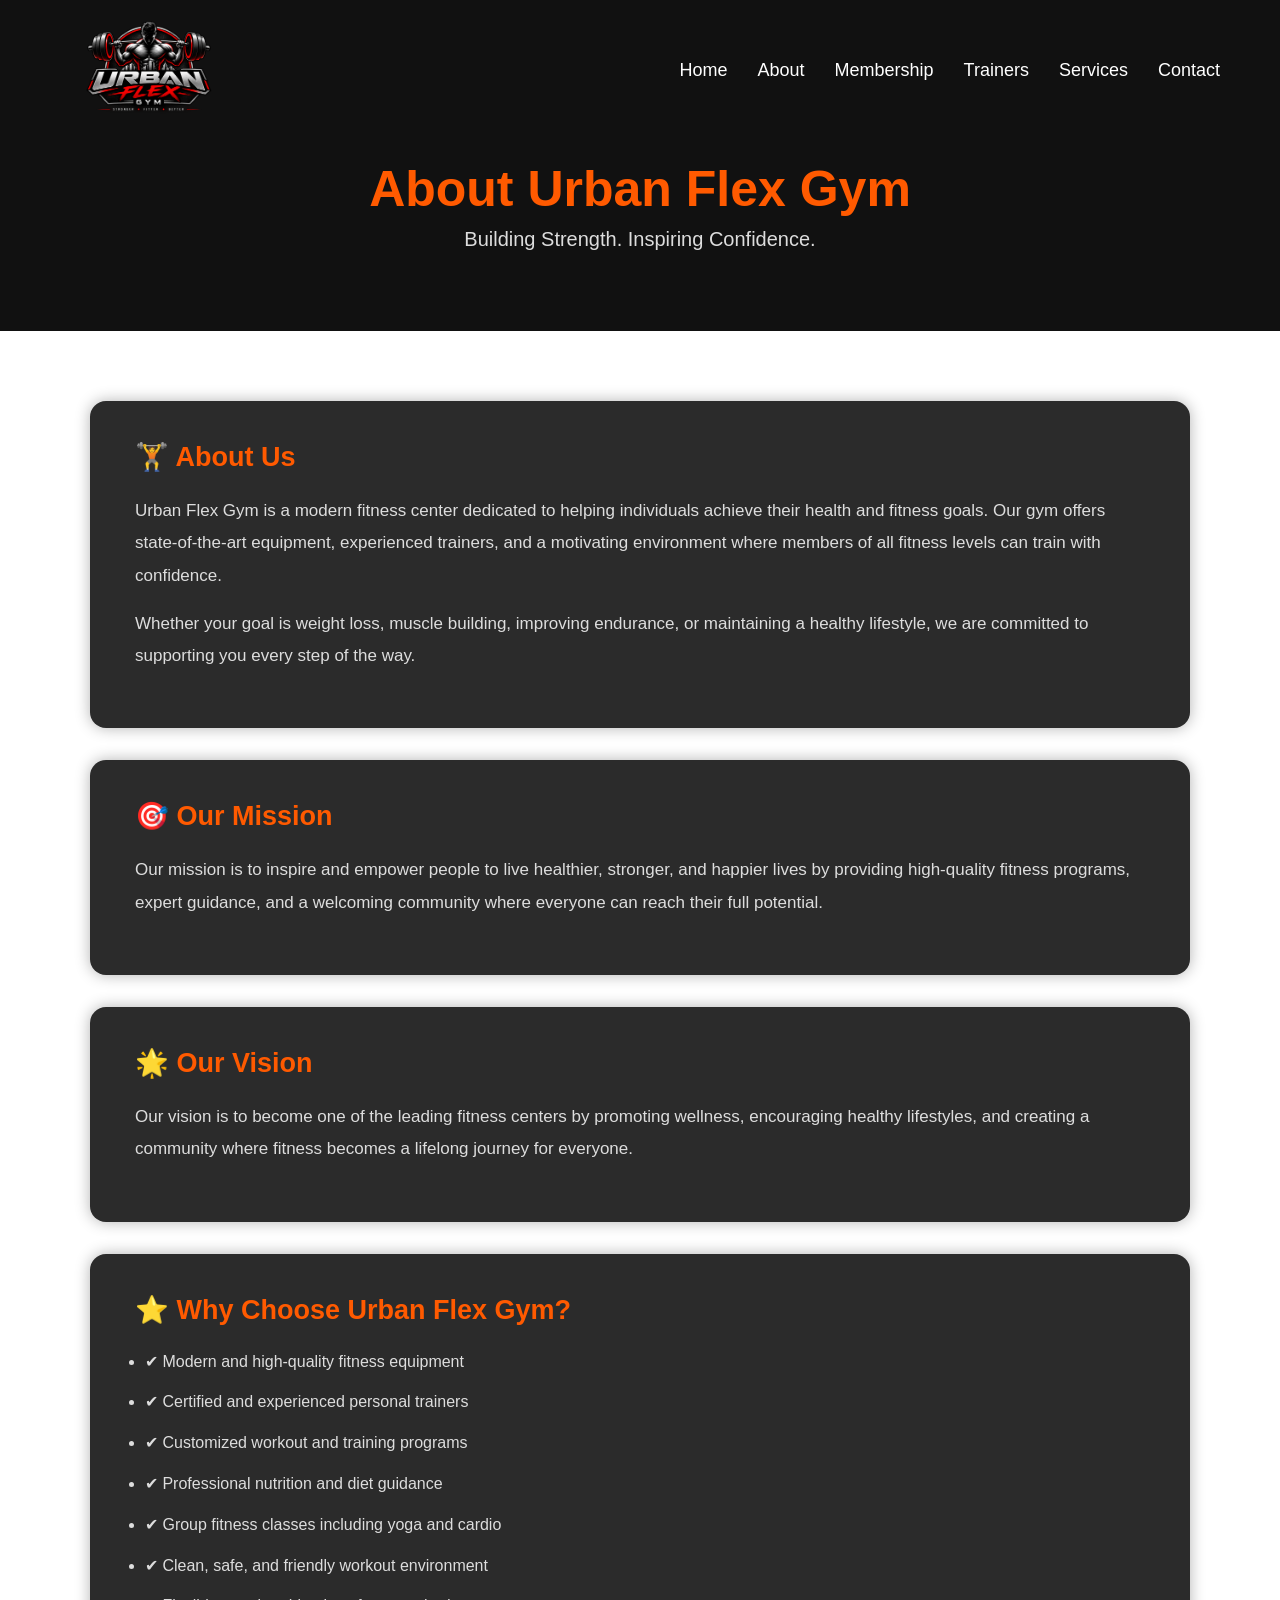
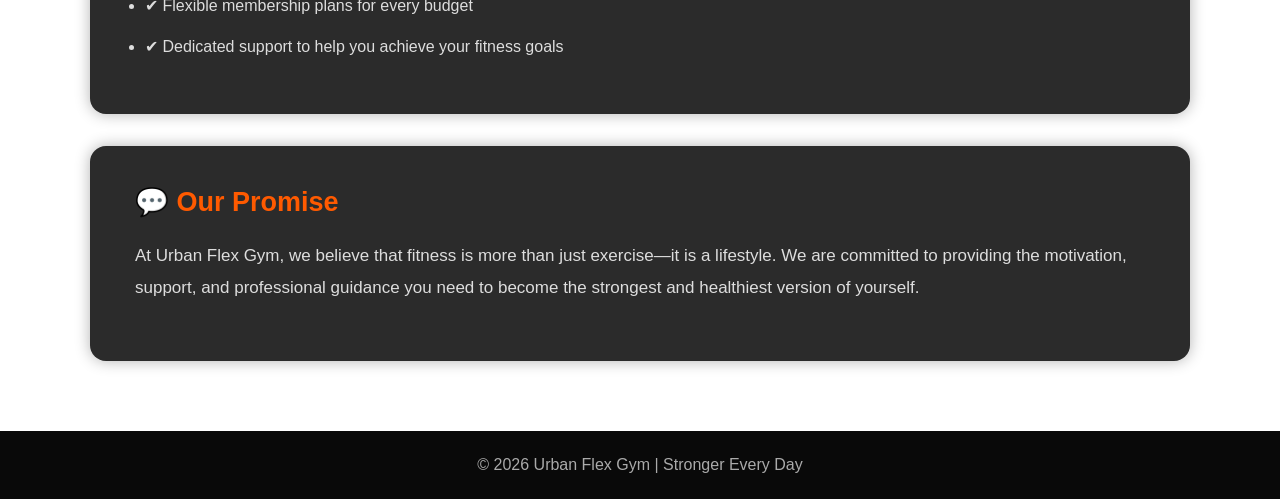
==== about.html @ 47b32286 "Add files via upload" ====
<!DOCTYPE html>
<html>
<head>
    <title>About Us</title>
    <link rel="stylesheet" href="style.css">
</head>
<body>

<header>
    <nav class="navbar">
        <div class="logo">
            <img src="565ece31-063a-4059-86ee-0f051c8fa37d.png" alt="Urban Flex Gym logo" class="logo-img">
           </div>

        <ul class="nav-links">
            <li><a href="index.html">Home</a></li>
            <li><a href="about.html">About</a></li>
            <li><a href="membership packages.html">Membership</a></li>
            <li><a href="trainers.html">Trainers</a></li>
            <li><a href="services.html">Services</a></li>
            <li><a href="contact.html">Contact</a></li>
        </ul>
    </nav>
</header>

<section class="page-banner">
    <h1>About Urban Flex Gym</h1>
    <p>Building Strength. Inspiring Confidence.</p>
</section>

<!-- About Section -->

<section class="about-page">

    <div class="about-card">

        <h2>🏋️ About Us</h2>

        <p>
            Urban Flex Gym is a modern fitness center dedicated to helping
            individuals achieve their health and fitness goals.
            Our gym offers state-of-the-art equipment, experienced trainers,
            and a motivating environment where members of all fitness levels
            can train with confidence.
        </p>

        <p>
            Whether your goal is weight loss, muscle building,
            improving endurance, or maintaining a healthy lifestyle,
            we are committed to supporting you every step of the way.
        </p>

    </div>


    <div class="about-card">

        <h2>🎯 Our Mission</h2>

        <p>
            Our mission is to inspire and empower people to live healthier,
            stronger, and happier lives by providing high-quality fitness
            programs, expert guidance, and a welcoming community where
            everyone can reach their full potential.
        </p>

    </div>


    <div class="about-card">

        <h2>🌟 Our Vision</h2>

        <p>
            Our vision is to become one of the leading fitness centers by
            promoting wellness, encouraging healthy lifestyles, and creating
            a community where fitness becomes a lifelong journey for everyone.
        </p>

    </div>


    <div class="about-card">

        <h2>⭐ Why Choose Urban Flex Gym?</h2>

        <ul>
            <li>✔ Modern and high-quality fitness equipment</li>
            <li>✔ Certified and experienced personal trainers</li>
            <li>✔ Customized workout and training programs</li>
            <li>✔ Professional nutrition and diet guidance</li>
            <li>✔ Group fitness classes including yoga and cardio</li>
            <li>✔ Clean, safe, and friendly workout environment</li>
            <li>✔ Flexible membership plans for every budget</li>
            <li>✔ Dedicated support to help you achieve your fitness goals</li>
        </ul>

    </div>


    <div class="about-card">

        <h2>💬 Our Promise</h2>

        <p>
            At Urban Flex Gym, we believe that fitness is more than just
            exercise—it is a lifestyle. We are committed to providing
            the motivation, support, and professional guidance you need
            to become the strongest and healthiest version of yourself.
        </p>

    </div>

</section>

<!-- Footer -->

<footer>
    <p>© 2026 Urban Flex Gym | Stronger Every Day</p>
</footer>

</body>
</html>
---- style.css ----
html{
    scroll-behavior:smooth;
}
*{
    margin:0;
    padding:0;
    box-sizing:border-box;
}
header{
    position: fixed;
    top: 0;
    width: 100%;
    z-index: 1000;
}
body{
    font-family:Arial, sans-serif;
    padding-top: 80px;
}
nav{
    display:flex;
    justify-content:space-between;
    align-items:center;
    padding:20px 60px;
    background:#111;
    position:fixed;
    top:0;
    left:0;
    width:100%;
    z-index:1000;
}
.logo{
    color:#ff4500;
    font-size:30px;
    font-weight:bold;
}
.logo-img{
    height: 100px;/*adjust size*/
    width:auto;
    display:block;
}
.logo span{
    color:white;
    font-size:22px;
}
nav ul{
    display:flex;
    list-style:none;
    gap:30px;
}

nav a{
    color:white;
    text-decoration:none;
    font-size:18px;
    transition:0.3s;
}

nav a:hover{
    color:#ff4500;
}
.hero{
    height:100vh;
    background:
        linear-gradient(rgba(0,0,0,0.6), rgba(0,0,0,0.6)),
        url("OIP.webp");

    background-size:cover;
    background-position:center;

    display:flex;
    justify-content:center;
    align-items:center;
    text-align:center;
    color:white;
}
.hero button{
    transition:all 0.3s ease;
}

.hero button:hover{
    background: white;
    color: orangered;
    transform: translateY(-3px);
    box-shadow: 0 10px 20px rgba(255,102,0,0.5);
}

.hero h1{
    font-size:60px;
    margin-bottom:20px;
    transition:0.3s;
      text-shadow: 3px 3px 10px rgba(0,0,0,0.6);

}
.hero h1:hover{
    letter-spacing:3px;
    font-size: 70px;

}

.hero p{
    font-size:24px;
    margin-bottom:30px
}
    .btn{
    display:inline-block;
    background:#ff4500;
    color:white;
    padding:15px 40px;
    text-decoration:none;
    border-radius:50px;
    font-weight:bold;
    transition:0.3s;
}
.btn:hover{
    background:#ff6a00;
    transform:translateY(-5px);
}
@media (max-width:768px){

    nav{
        flex-direction:column;
        padding:20px;
    }

    nav ul{
        flex-direction:column;
        margin-top:20px;
        gap:15px;
    }

    .hero h1{
        font-size:40px;
    }

    .hero p{
        font-size:20px;
    }

}
nav ul li a{
    color: white;
    text-decoration: none;
    transition: 0.3s ease;
}

nav ul li a:hover{
    color: orangered;
}
/* Join Now Button */

.join-btn {

    display: inline-block;

    margin-top: 25px;

    padding: 15px 40px;

    background: #ff9800;

    color: black;

    text-decoration: none;

    font-size: 18px;

    font-weight: bold;

    border-radius: 30px;

    transition: 0.3s;

}


.join-btn:hover {

    background: white;

    color: black;

    transform: scale(1.08);

}
/* ==========================
   Why Choose Us Section
========================== */

.why-us {

    padding: 80px 20px;

    text-align: center;

    background: #111;

    color: white;

}


.why-us h2 {

    font-size: 40px;

    margin-bottom: 50px;

    text-transform: uppercase;

    letter-spacing: 2px;

}



.why-container {

    display: flex;

    justify-content: center;

    gap: 30px;

    flex-wrap: wrap;

}



.why-container div {

    width: 280px;

    background: #222;

    padding: 30px;

    border-radius: 15px;

    box-shadow: 0 5px 20px rgba(0,0,0,0.4);

    transition: 0.4s;

}



.why-container div:hover {

    transform: translateY(-10px);

    border: 2px solid #ff9800;

}



.why-container h3 {

    color: #ff9800;

    font-size: 22px;

    margin-bottom: 15px;

}



.why-container p {

    color: #ddd;

    line-height: 1.6;

}






/* ==========================
   Home CTA Section
========================== */


.home-cta {

    padding: 90px 20px;

    text-align: center;

    color: white;


    background:

    linear-gradient(
        rgba(0,0,0,0.75),
        rgba(0,0,0,0.75)
    ),

    url("images/gym-background.jpg");


    background-size: cover;

    background-position: center;

}



.home-cta h2 {

    font-size: 45px;

    margin-bottom: 20px;

}



.home-cta p {

    font-size: 20px;

    margin-bottom: 35px;

}




/* Button */

.home-cta .btn {

    display: inline-block;

    padding: 15px 35px;

    background: #ff9800;

    color: black;

    text-decoration: none;

    border-radius: 30px;

    font-weight: bold;

    transition: 0.3s;

}



.home-cta .btn:hover {

    background: white;

    transform: scale(1.05);

}
.about{
    display: flex;
    justify-content: center;
    align-items: center;
    gap: 60px;
    padding: 80px 10%;
    background: #111;
    color: white;
    flex-wrap: wrap;
}
.about-image img{
    width: 450px;
    border-radius: 15px;
}
.about-text{
    max-width: 500px;
}
.about-text h2{
    font-size: 40px;
    margin-bottom: 20px;
    color: orangered;
}
.about-text p{
    line-height: 1.8;
    margin-bottom: 20px;
}
.about-text ul{
    list-style: none;
    padding: 0;
}
.about-text li{
    margin: 15px 0;
    font-size: 18px;
}
.about-text button{
    margin-top: 25px;
    padding: 15px 35px;
    border: none;
    border-radius: 30px;
    background: orangered;
    color: white;
    font-size: 18px;
    cursor: pointer;
    transition: 0.3s;
}
.about-text button:hover{
    background: white;
    color: orangered;
}
.page-banner{
    background:#111;
    color:white;
    text-align:center;
    padding:80px 20px;
}

.page-banner h1{
    font-size:50px;
    color:#ff5a00;
    margin-bottom:10px;
}

.page-banner p{
    color:#ddd;
    font-size:20px;
}

.about-page{
    width:90%;
    max-width:1200px;
    margin:60px auto;
}

.about-card{
    background:#2b2b2b;
    color:white;
    padding:35px;
    margin-bottom:30px;
    border-radius:15px;
    box-shadow:0 0 15px rgba(0,0,0,.3);
    transition:0.3s;
}

.about-card:hover{
    transform:translateY(-8px);
    box-shadow:0 0 25px rgba(255,90,0,.4);
}

.about-card h2{
    color:#ff5a00;
    margin-bottom:20px;
}

.about-card p{
    line-height:1.8;
    color:#ddd;
}

.about-card ul{
    margin-top:20px;
    padding-left:20px;
}

.about-card ul li{
    margin-bottom:12px;
    color:#ddd;
}

.active{
    color:#ff5a00;
    font-weight:bold;
}
.learn-more {
    display: inline-block;
    background-color: white;
    color: #ff4d00;
    text-decoration: none;
    padding: 16px 35px;
    border-radius: 30px;
    font-size: 20px;
    margin-top: 20px;
    transition: 0.3s;
}

.learn-more:hover {
    background-color: #ff4d00;
    color: white;
    transform: translateY(-3px);
}
/* ================================= */
/* PROFESSIONAL SERVICES PAGE */
/* ================================= */


/* Services Hero */

.services-hero {
    padding: 100px 8%;
    background-color: #111;
    text-align: center;
}

.services-hero h2 {
    color: #ff4d00;
    font-size: 52px;
    margin-bottom: 20px;
}

.services-hero p {
    color: white;
    font-size: 20px;
    line-height: 1.6;
}


/* Services Introduction */

.services-intro {
    padding: 70px 8%;
    background-color: #181818;
    text-align: center;
}

.services-intro h2 {
    color: #ff4d00;
    font-size: 38px;
    margin-bottom: 20px;
}

.services-intro p {
    color: #ddd;
    max-width: 850px;
    margin: auto;
    font-size: 18px;
    line-height: 1.8;
}


/* Services Cards */

.services-page {
    padding: 80px 8%;
    background-color: #111;

    display: grid;
    grid-template-columns: repeat(3, 1fr);
    gap: 30px;
}


/* Individual Service */

.service-box {
    background-color: #1c1c1c;
    padding: 40px 30px;

    border-radius: 15px;

    text-align: center;

    border: 1px solid #292929;

    transition: 0.3s;
}

.service-box:hover {
    transform: translateY(-10px);

    border-color: #ff4d00;

    box-shadow: 0 10px 30px rgba(255, 77, 0, 0.25);
}


/* Service Icon */

.service-icon {
    font-size: 45px;
    margin-bottom: 20px;
}


.service-box h3 {
    color: #ff4d00;
    font-size: 25px;
    margin-bottom: 15px;
}


.service-box p {
    color: #ddd;
    font-size: 16px;
    line-height: 1.7;
}


/* Benefits Section */

.service-benefits {
    padding: 80px 8%;
    background-color: #181818;
    text-align: center;
}


.service-benefits h2 {
    color: #ff4d00;
    font-size: 40px;
    margin-bottom: 50px;
}


.benefits-container {
    display: flex;
    justify-content: center;
    gap: 30px;
    flex-wrap: wrap;
}


.benefit {
    width: 280px;
    padding: 30px;
    background-color: #222;
    border-radius: 15px;
}


.benefit h3 {
    color: white;
    font-size: 20px;
}


.benefit p {
    color: #bbb;
    line-height: 1.6;
}


/* Call To Action */

.services-cta {
    padding: 90px 8%;
    background-color: #ff4d00;
    text-align: center;
}


.services-cta h2 {
    color: white;
    font-size: 42px;
    margin-bottom: 15px;
}


.services-cta p {
    color: white;
    font-size: 19px;
    margin-bottom: 30px;
}


.services-cta .learn-more {
    display: inline-block;

    background-color: white;
    color: #ff4d00;

    text-decoration: none;

    padding: 15px 35px;

    border-radius: 30px;

    font-size: 18px;
    font-weight: bold;

    transition: 0.3s;
}


.services-cta .learn-more:hover {
    background-color: #111;
    color: white;
}
/* Services Section */

.services-section {
    min-height: 600px;
    padding: 80px 8%;
    background-color: #111;
    display: flex;
    align-items: center;
    justify-content: center;
    gap: 60px;
}

.services-image {
    width: 45%;
}

.services-image img {
    width: 100%;
    height: 360px;
    object-fit: cover;
    border-radius: 18px;
}

.services-content {
    width: 45%;
}

.services-content h2 {
    color: #ff4d00;
    font-size: 42px;
    margin-bottom: 25px;
}

.services-content p {
    color: white;
    font-size: 18px;
    line-height: 1.7;
    margin-bottom: 15px;
}

.services-content ul {
    list-style: none;
    padding: 0;
    margin: 25px 0;
}

.services-content li {
    color: white;
    font-size: 18px;
    margin: 15px 0;
}

.services-content .learn-more {
    display: inline-block;
    background-color: white;
    color: #ff4d00;
    text-decoration: none;
    padding: 15px 32px;
    border-radius: 30px;
    font-size: 18px;
    margin-top: 10px;
    transition: 0.3s;
}

.services-content .learn-more:hover {
    background-color: #ff4d00;
    color: white;
    transform: translateY(-3px);
}
/* =========================================================
   MEMBERSHIP PAGE ONLY
   DO NOT AFFECT OTHER PAGES
========================================================= */


/* =========================
   MEMBERSHIP HERO
========================= */

.membership-hero {
    min-height: 380px;
    padding: 90px 20px;

    display: flex;
    flex-direction: column;
    align-items: center;
    justify-content: center;

    text-align: center;

    background:
        linear-gradient(
            rgba(0,0,0,0.72),
            rgba(0,0,0,0.90)
        ),
        url("images/gym-bg.jpg");

    background-size: cover;
    background-position: center;
}

.membership-hero h2 {
    color: #ffffff;
    font-size: clamp(40px, 6vw, 62px);
    text-transform: uppercase;
    margin-bottom: 20px;
}

.membership-hero h2::after {
    content: "";
    display: block;

    width: 65px;
    height: 3px;

    background: #ff4d00;

    margin: 18px auto;
}

.membership-hero p {
    max-width: 700px;

    color: #cccccc;

    font-size: 18px;
}


/* =========================
   MEMBERSHIP INTRO
========================= */

.membership-intro {
    padding: 65px 20px 35px;

    background: #0d0d0d;

    text-align: center;
}

.membership-intro h2 {
    color: #ffffff;

    font-size: 42px;

    text-transform: uppercase;

    margin-bottom: 15px;
}

.membership-intro h2::after {
    content: "";

    display: block;

    width: 55px;
    height: 3px;

    background: #ff4d00;

    margin: 15px auto;
}

.membership-intro p {
    max-width: 800px;

    margin: auto;

    color: #aaaaaa;

    font-size: 16px;
}


/* =========================================================
   MEMBERSHIP CARDS
========================================================= */

.membership-container {

    max-width: 1400px;

    margin: 0 auto;

    padding: 40px 5% 90px;

    background: #0d0d0d;

    display: grid;

    grid-template-columns: repeat(4, 1fr);

    gap: 25px;

    align-items: stretch;
}


/* =========================
   CARD
========================= */

.membership-card {

    position: relative;

    min-height: 530px;

    padding: 32px 26px 28px;

    display: flex;

    flex-direction: column;

    background:
        linear-gradient(
            145deg,
            #191919,
            #0d0d0d
        );

    border: 1px solid #333333;

    border-radius: 16px;

    box-shadow:
        0 15px 35px rgba(0,0,0,0.45);

    transition: 0.4s ease;
}


.membership-card:hover {

    transform: translateY(-10px);

    border-color: #ff4d00;

    box-shadow:
        0 20px 45px rgba(255,77,0,0.20);
}


/* =========================
   CARD TOP
========================= */

.membership-card .card-top {

    text-align: center;
}

.membership-card .card-top h2,
.membership-card .card-top h3 {

    color: #ffffff;

    font-size: 23px;

    text-transform: uppercase;

    margin-bottom: 15px;
}


/* =========================
   PRICE
========================= */

.membership-card .price {

    color: #ff4d00;

    font-size: 38px;

    font-weight: 900;

    margin-bottom: 8px;
}

.membership-card .price small {

    color: #ffffff;

    font-size: 17px;

    font-weight: 700;
}


/* =========================
   DURATION
========================= */

.membership-card .duration {

    display: inline-block;

    padding: 5px 17px;

    margin-bottom: 25px;

    background: #292929;

    color: #dddddd;

    border-radius: 20px;

    font-size: 12px;

    font-weight: bold;

    letter-spacing: 1px;
}


/* =========================
   CARD LINE
========================= */

.membership-card .card-line {

    width: 100%;

    height: 1px;

    background: #303030;

    margin-bottom: 18px;
}


/* =========================
   FEATURES
========================= */

.membership-card ul {

    margin-bottom: 25px;
}

.membership-card ul li {

    padding: 13px 0;

    border-bottom: 1px solid #292929;

    color: #dddddd;

    font-size: 14px;
}


/* =========================
   JOIN BUTTON
========================= */

.membership-card .join-button,
.membership-card > a {

    width: 100%;

    margin-top: auto;

    padding: 14px;

    display: block;

    text-align: center;

    background: transparent;

    border: 1px solid #ff4d00;

    border-radius: 6px;

    color: #ffffff;

    font-size: 13px;

    font-weight: 900;

    text-transform: uppercase;

    letter-spacing: 1px;

    transition: 0.3s ease;
}

.membership-card .join-button:hover,
.membership-card > a:hover {

    background: #ff4d00;

    color: #ffffff;

    transform: translateY(-3px);
}


/* =========================================================
   MOST POPULAR MEMBERSHIP
========================================================= */

.membership-card.popular {

    border: 2px solid #ff4d00;

    box-shadow:
        0 0 30px rgba(255,77,0,0.22);
}

.membership-card.popular:hover {

    transform: translateY(-13px);

    box-shadow:
        0 0 45px rgba(255,77,0,0.30);
}


/* =========================
   POPULAR BADGE
========================= */

.membership-card .popular-badge {

    position: absolute;

    top: -14px;

    left: 50%;

    transform: translateX(-50%);

    background: #ff4d00;

    color: #ffffff;

    padding: 7px 20px;

    border-radius: 20px;

    font-size: 10px;

    font-weight: 900;

    letter-spacing: 1px;

    white-space: nowrap;
}


/* =========================================================
   ELITE PLAN
========================================================= */

.membership-card.elite {

    border: 1px solid #ff4d00;

    background:
        linear-gradient(
            145deg,
            #21140d,
            #0d0d0d
        );

    box-shadow:
        0 0 30px rgba(255,77,0,0.20);
}

.membership-card.elite:hover {

    border-color: #ff6a00;

    box-shadow:
        0 0 50px rgba(255,77,0,0.32);
}


/* Elite Label */

.membership-card .elite-label {

    position: absolute;

    top: -14px;

    left: 50%;

    transform: translateX(-50%);

    background: #ff4d00;

    color: #ffffff;

    padding: 7px 22px;

    border-radius: 20px;

    font-size: 10px;

    font-weight: 900;

    letter-spacing: 1px;

    white-space: nowrap;
}


/* =========================================================
   TRAINING PACKAGES ONLY
========================================================= */

.packages {

    max-width: 1200px;

    margin: 0 auto;

    padding: 80px 5%;

    background: #080808;

    display: grid;

    grid-template-columns: repeat(3, 1fr);

    gap: 28px;
}


/* =========================
   TRAINING CARD
========================= */

.package-card {

    position: relative;

    min-height: 470px;

    padding: 35px 28px;

    display: flex;

    flex-direction: column;

    background:
        linear-gradient(
            145deg,
            #191919,
            #0d0d0d
        );

    border: 1px solid #333333;

    border-radius: 16px;

    box-shadow:
        0 15px 35px rgba(0,0,0,0.45);

    transition: 0.4s ease;
}

.package-card:hover {

    transform: translateY(-10px);

    border-color: #ff4d00;

    box-shadow:
        0 20px 45px rgba(255,77,0,0.20);
}


/* Training Heading */

.package-card h2 {

    color: #ffffff;

    font-size: 22px;

    margin-bottom: 15px;

    text-transform: uppercase;
}


/* Training Price */

.package-card h3 {

    color: #ff4d00;

    font-size: 32px;

    font-weight: 900;

    margin-bottom: 12px;
}


/* Description */

.package-card > p {

    color: #999999;

    font-size: 14px;

    margin-bottom: 18px;
}


/* Features */

.package-card ul {

    margin-bottom: 25px;
}

.package-card li {

    padding: 11px 0;

    border-bottom: 1px solid #292929;

    color: #dddddd;

    font-size: 14px;
}


/* Training Button */

.package-card .btn {

    width: 100%;

    margin-top: auto;

    background: transparent;

    border: 1px solid #ff4d00;

    color: #ffffff;
}

.package-card .btn:hover {

    background: #ff4d00;

    color: #ffffff;
}


/* =========================================================
   TRAINING POPULAR
========================================================= */

.package-card.popular {

    border: 2px solid #ff4d00;

    box-shadow:
        0 0 30px rgba(255,77,0,0.20);
}

.package-card.popular:hover {

    transform: translateY(-13px);
}


/* Training Badge */

.package-card .badge {

    position: absolute;

    top: -14px;

    left: 50%;

    transform: translateX(-50%);

    background: #ff4d00;

    color: #ffffff;

    padding: 7px 20px;

    border-radius: 20px;

    font-size: 10px;

    font-weight: 900;

    letter-spacing: 1px;

    white-space: nowrap;
}


/* =========================================================
   MEMBERSHIP BENEFITS
========================================================= */

.membership-benefits {

    padding: 90px 5%;

    background: #111111;

    text-align: center;
}

.membership-benefits h2 {
    font-size: 42px;
    text-transform: uppercase;
    margin-bottom: 50px;

    color: #ff4d00;
    font-weight: 900;

    text-shadow: 0 0 15px rgba(255, 77, 0, 0.35);
}
.membership-benefit-container {

    max-width: 1200px;

    margin: auto;

    display: grid;

    grid-template-columns: repeat(4, 1fr);

    gap: 22px;
}

.membership-benefit {

    padding: 30px 22px;

    background: #191919;

    border: 1px solid #292929;

    border-radius: 13px;

    transition: 0.3s ease;
}

.membership-benefit:hover {

    transform: translateY(-8px);

    border-color: #ff4d00;

    box-shadow:
        0 12px 30px rgba(255,77,0,0.18);
}

.membership-benefit h3 {

    color: #ff4d00;

    font-size: 19px;

    margin-bottom: 12px;
}

.membership-benefit p {

    color: #aaaaaa;

    font-size: 14px;
}


/* =========================================================
   MEMBERSHIP CTA
========================================================= */

.membership-cta {

    padding: 100px 20px;

    text-align: center;

    background:
        linear-gradient(
            rgba(0,0,0,0.78),
            rgba(0,0,0,0.90)
        ),
        url("images/gym-bg.jpg");

    background-size: cover;

    background-position: center;
}

.membership-cta p {

    color: #ff4d00;

    font-size: 12px;

    font-weight: 900;

    letter-spacing: 3px;

    margin-bottom: 12px;
}

.membership-cta h2 {

    font-size: clamp(32px, 5vw, 55px);

    text-transform: uppercase;

    margin-bottom: 30px;
}

.membership-cta a {

    display: inline-block;

    padding: 14px 32px;

    background: #ff4d00;

    color: #ffffff;

    border-radius: 6px;

    font-size: 13px;

    font-weight: 900;

    text-transform: uppercase;

    transition: 0.3s ease;
}

.membership-cta a:hover {

    background: #ffffff;

    color: #ff4d00;

    transform: translateY(-3px);
}


/* =========================================================
   MEMBERSHIP PAGE RESPONSIVE
========================================================= */

@media (max-width: 1100px) {

    .membership-container {

        grid-template-columns: repeat(2, 1fr);
    }

    .membership-benefit-container {

        grid-template-columns: repeat(2, 1fr);
    }

    .packages {

        grid-template-columns: repeat(2, 1fr);
    }
}


@media (max-width: 700px) {

    .membership-hero {

        min-height: 420px;
    }

    .membership-container {

        grid-template-columns: 1fr;

        padding-left: 6%;
        padding-right: 6%;
    }

    .membership-card {

        min-height: 520px;
    }

    .packages {

        grid-template-columns: 1fr;

        padding-left: 6%;
        padding-right: 6%;
    }

    .package-card {

        min-height: 470px;
    }

    .membership-benefit-container {

        grid-template-columns: 1fr;
    }

}
/* Trainers Section */

.trainers-section {
    min-height: 600px;
    padding: 80px 8%;
    background-color: #111;
    display: flex;
    align-items: center;
    gap: 60px;
}


.trainers-content {
    width: 45%;
}

.trainers-content h2 {
    color: #ff4d00;
    font-size: 42px;
    margin-bottom: 25px;
}

.trainers-content p {
    color: white;
    font-size: 18px;
    line-height: 1.7;
    margin-bottom: 15px;
}

.trainers-content ul {
    list-style: none;
    padding: 0;
    margin: 25px 0;
}

.trainers-content li {
    color: white;
    font-size: 18px;
    margin: 15px 0;
}

.trainers-content .learn-more {
    display: inline-block;
    background-color: white;
    color: #ff4d00;
    text-decoration: none;
    padding: 15px 32px;
    border-radius: 30px;
    font-size: 18px;
    margin-top: 10px;
    transition: 0.3s;
}

.trainers-content .learn-more:hover {
    background-color: #ff4d00;
    color: white;
    transform: translateY(-3px);
}
.trainers{
    background:#111;
    color:white;
    text-align:center;
    padding:80px 10%;
}
.trainers h2{
    font-size:42px;
    color:orangered;
    margin-bottom:50px;
}
.trainer-container{
    display:flex;
    justify-content:center;
    gap:30px;
    flex-wrap:wrap;
}
.trainer-card{
    width:300px;
    background:#222;
    border-radius:15px;
    overflow:hidden;
    transition:0.3s;
}
.trainer-card:hover{
    transform:translateY(-10px);
    box-shadow:0 15px 30px rgba(255,69,0,0.4);
}
.trainer-card img{
    width:100%;
    height:320px;
    object-fit:cover;
}
.trainer-card h3{
    margin-top:16px;
    font-size:26px;
}

.trainer-card p{
    color:#ccc;
    margin:15px 0 20px;
}
.socials{
    margin-bottom:25px;
}
.socials a{
    display:inline-block;
    margin:5px;
    padding:10px 18px;
    background:orangered;
    color:white;
    text-decoration:none;
    border-radius:25px;
    transition:0.3s;
}
.socials a:hover{
    background:white;
    color:orangered;
}
.pricing{
    background:#1b1b1b;
    color:white;
    text-align:center;
    padding:80px 10%;
}
.pricing h2{
    font-size:42px;
    color:orangered;
    margin-bottom:50px;
}
.pricing-container{
    display:flex;
    justify-content:center;
    gap:30px;
    flex-wrap:wrap;
}
.price-card{
    width:300px;
    background:#2b2b2b;
    border-radius:15px;
    padding:35px;
    transition:0.3s;
}
.popular{
    border:3px solid orangered;
    transform:scale(1.05);
}
.price-card:hover{
    transform:translateY(-10px);
    box-shadow:0 15px 30px rgba(255,69,0,0.4);
}
.price-card h1{
    font-size:20px;
    margin:20px 0;
    color:orangered;
}

.price-card span{
    font-size:18px;
    color:white;
}
.price-card ul{
    list-style:none;
    padding:0;
    margin:30px 0;
}

.price-card li{
    margin:30px 0;
}
.price-card button{
    background:orangered;
    color:white;
    border:none;
    padding:12px 30px;
    border-radius:25px;
    cursor:pointer;
    transition:0.3s;
}

.price-card button:hover{
    background:white;
    color:orangered;
}
/* Contact Us Section */

.contact-section {
    padding: 90px 8%;
    background-color: #111;
    text-align: center;
}

.contact-content {
    max-width: 1000px;
    margin: auto;
}

.contact-content h2 {
    color: #ff4d00;
    font-size: 42px;
    margin-bottom: 20px;
}

.contact-content > p {
    color: white;
    font-size: 18px;
    line-height: 1.7;
    margin-bottom: 50px;
}

.contact-info {
    display: flex;
    justify-content: center;
    gap: 30px;
    flex-wrap: wrap;
    margin-bottom: 40px;
}

.contact-item {
    width: 250px;
    padding: 25px;
    background-color: #1c1c1c;
    border-radius: 15px;
    transition: 0.3s;
}

.contact-item:hover {
    transform: translateY(-5px);
    box-shadow: 0 10px 25px rgba(255, 77, 0, 0.3);
}

.contact-item h3 {
    color: #ff4d00;
    font-size: 21px;
    margin-bottom: 15px;
}

.contact-item p {
    color: #ddd;
    font-size: 16px;
    margin: 6px 0;
}

.contact-section .learn-more {
    display: inline-block;
    background-color: white;
    color: #ff4d00;
    text-decoration: none;
    padding: 15px 32px;
    border-radius: 30px;
    font-size: 18px;
    transition: 0.3s;
}

.contact-section .learn-more:hover {
    background-color: #ff4d00;
    color: white;
    transform: translateY(-3px);
}
/* ================================
   PROFESSIONAL TRAINERS SECTION
   ================================ */

.trainers {
    padding: 80px 6%;
    background: #0d0d0d;
    min-height: 100vh;
}

.trainers-heading {
    text-align: center;
    max-width: 750px;
    margin: 0 auto 55px;
}

.trainers-heading p {
    color: #ff4d00;
    font-size: 18px;
    font-weight: bold;
    letter-spacing: 4px;
    margin-bottom: 12px;
}

.trainers-heading h1 {
    color: white;
    font-size: 42px;
    margin: 0 0 18px;
    font-weight: 800;
}

.trainers-heading span {
    color: #bdbdbd;
    font-size: 16px;
    line-height: 1.7;
}


/* Trainer Cards Container */

.trainer-container {
    display: grid;
    grid-template-columns: repeat(4, 1fr);
    gap: 25px;
    max-width: 1200px;
    margin: 40px auto;
    padding: 0 20px;
}



/* Individual Trainer Card */

.trainers .trainer-card {
    background: #151515;
    border: 1px solid #2d2d2d;
    border-radius: 18px;
    overflow: hidden;
    transition: 0.3s ease;
    box-shadow: 0 10px 30px rgba(0, 0, 0, 0.35);
}

.trainers .trainer-card:hover {
    transform: translateY(-10px);
    border-color: #ff4d00;
    box-shadow: 0 15px 35px rgba(255, 77, 0, 0.18);
}


/* Trainer Image */

.trainer-image {
    width: 100%;
    height: 350px;
    overflow: hidden;
    background: #111;
}

.trainer-image img {
    width: 100%;
    height: 100%;
    object-fit: cover;
    display: block;
    transition: 0.4s ease;
}

.trainers .trainer-card:hover .trainer-image img {
    transform: scale(1.05);
}


/* Trainer Information */

.trainer-info {
    padding: 28px 25px 30px;
    text-align: center;
}

.trainer-info h2 {
    color: white;
    font-size: 25px;
    margin: 0 0 8px;
}

.trainer-info h3 {
    color: #ff4d00;
    font-size: 15px;
    margin: 0 0 18px;
    font-weight: 600;
}

.trainer-info p {
    color: #bdbdbd;
    font-size: 14px;
    line-height: 1.7;
    margin-bottom: 22px;
}


/* Trainer Specialties */

.trainer-specialties {
    display: flex;
    justify-content: center;
    flex-wrap: wrap;
    gap: 8px;
}

.trainer-specialties span {
    color: #eeeeee;
    background: #222222;
    border: 1px solid #333333;
    padding: 7px 12px;
    border-radius: 20px;
    font-size: 12px;
}


/* Responsive Design */

@media (max-width: 900px) {

    .trainer-container {
        grid-template-columns: 1fr 1fr;
    }

}

@media (max-width: 600px) {

    .trainers {
        padding: 60px 5%;
    }

    .trainers-heading h1 {
        font-size: 32px;
    }

    .trainer-container {
        grid-template-columns: 1fr;
    }

    .trainer-image {
        height: 330px;
    }

}
/* ============================= */
/* CONTACT PAGE */
/* ============================= */

.contact-hero {
    padding: 100px 8%;
    background-color: #111;
    text-align: center;
}

.contact-hero h2 {
    color: #ff4d00;
    font-size: 50px;
    margin-bottom: 20px;
}

.contact-hero p {
    color: white;
    font-size: 19px;
    max-width: 700px;
    margin: auto;
    line-height: 1.7;
}


/* Contact Main */

.contact-page {
    padding: 80px 8%;
    background-color: #181818;

    display: flex;
    justify-content: center;
    gap: 70px;
}


/* Contact Details */

.contact-details {
    width: 45%;
}

.contact-details h2 {
    color: #ff4d00;
    font-size: 38px;
    margin-bottom: 20px;
}

.contact-details > p {
    color: #ddd;
    font-size: 17px;
    line-height: 1.7;
    margin-bottom: 35px;
}


/* Contact Boxes */

.contact-box {
    background-color: #222;
    padding: 25px;
    margin-bottom: 20px;
    border-radius: 12px;
    border-left: 4px solid #ff4d00;
}

.contact-box h3 {
    color: #ff4d00;
    margin-bottom: 10px;
    font-size: 21px;
}

.contact-box p {
    color: #ddd;
    margin: 7px 0;
    font-size: 16px;
}


/* Contact Form */

.contact-form {
    width: 45%;
    background-color: #222;
    padding: 40px;
    border-radius: 15px;
}

.contact-form h2 {
    color: #ff4d00;
    font-size: 32px;
    margin-bottom: 30px;
}


.contact-form label {
    display: block;
    color: white;
    font-size: 16px;
    margin-bottom: 8px;
}


.contact-form input,
.contact-form textarea {
    width: 100%;
    box-sizing: border-box;

    padding: 14px;
    margin-bottom: 20px;

    background-color: #111;
    color: white;

    border: 1px solid #444;
    border-radius: 8px;

    font-size: 16px;
}


.contact-form input:focus,
.contact-form textarea:focus {
    outline: none;
    border-color: #ff4d00;
}


.contact-form button {
    width: 100%;

    padding: 15px;

    background-color: #ff4d00;
    color: white;

    border: none;
    border-radius: 8px;

    font-size: 18px;
    font-weight: bold;

    cursor: pointer;

    transition: 0.3s;
}


.contact-form button:hover {
    background-color: white;
    color: #ff4d00;
}
  

/* =========================================
   CONTACT FOOTER
========================================= */

footer {

    background: #090909;

    color: #aaa;

    text-align: center;

    padding: 25px 20px;

    font-size: 16px;
}


footer p {

    margin: 0;
}
/* =================================
   HOME PAGE - MEMBERSHIP SECTION
   ================================= */

.membership-section {
    min-height: 600px;
    padding: 90px 8%;
    background: #0d0d0d;
    color: white;
    display: flex;
    align-items: center;
    justify-content: center;
    text-align: center;
}

.membership-content {
    max-width: 900px;
    margin: auto;
}

.membership-content h2 {
    color: #ff4d00;
    font-size: 45px;
    margin-bottom: 25px;
    text-transform: uppercase;
}

.membership-content p {
    color: #ddd;
    font-size: 18px;
    line-height: 1.8;
    margin-bottom: 15px;
}

.membership-content ul {
    list-style: none;
    padding: 0;
    margin: 30px 0;
}

.membership-content li {
    color: #fff;
    font-size: 17px;
    margin: 14px 0;
}

.membership-content .learn-more {
    margin-top: 20px;
}


/* =================================
   HOME PAGE - TRAINING PACKAGES
   ================================= */

.training-section {
    min-height: 600px;
    padding: 90px 8%;
    background: #151515;
    color: white;
    display: flex;
    align-items: center;
    justify-content: center;
    text-align: center;
}

.training-content {
    max-width: 900px;
    margin: auto;
}

.training-content h2 {
    color: #ff4d00;
    font-size: 45px;
    margin-bottom: 25px;
    text-transform: uppercase;
}

.training-content p {
    color: #ddd;
    font-size: 18px;
    line-height: 1.8;
    margin-bottom: 15px;
}

.training-content ul {
    list-style: none;
    padding: 0;
    margin: 30px 0;
}

.training-content li {
    color: #fff;
    font-size: 17px;
    margin: 14px 0;
}

.training-content .learn-more {
    margin-top: 20px;
}


/* =================================
   HOME PAGE RESPONSIVE
   ================================= */

@media (max-width: 700px) {

    .membership-section,
    .training-section {
        padding: 70px 6%;
    }

    .membership-content h2,
    .training-content h2 {
        font-size: 34px;
    }

    .membership-content p,
    .training-content p {
        font-size: 16px;
    }

    .membership-content li,
    .training-content li {
        font-size: 15px;
    }

}
.map-container {
    width: 100%;
    max-width: 1100px;
    margin: 40px auto;
    border-radius: 15px;
    overflow: hidden;
    box-shadow: 0 10px 30px rgba(0,0,0,0.4);
}

.map-container iframe {
    display: block;
    width: 100%;
    height: 400px;
    border: 0;
}
/* =========================================
   CARDIO PACKAGE - FINAL FIX
========================================= */

body .cardio-section {
    width: 100%;
    max-width: 1250px;
    margin: 0 auto;
    padding: 60px 35px;

    background: #080808;

    display: grid !important;
    grid-template-columns: 310px 1fr !important;
    gap: 30px;

    box-sizing: border-box;

    align-items: stretch;
}


/* =========================================
   BASIC CARD
========================================= */

body .cardio-package-card {
    width: 310px !important;
    min-height: 500px;

    padding: 40px 30px;

    background: linear-gradient(
        145deg,
        #1b1b1b,
        #0d0d0d
    );

    border: 1px solid #333;
    border-radius: 20px;

    box-sizing: border-box;

    display: flex;
    flex-direction: column;
}


body .cardio-package-card h2 {
    color: white;
    font-size: 26px;
    line-height: 1.1;
    margin: 0 0 25px;
}


body .cardio-package-card h3 {
    color: #ff5500;
    font-size: 34px;
    margin: 0 0 15px;
}


body .package-subtitle {
    color: #aaa;
    font-size: 15px;
    margin-bottom: 25px;
}


body .cardio-package-card ul {
    padding: 0;
    margin: 0;
    list-style: none;
}


body .cardio-package-card li {
    color: white;
    font-size: 15px;
    padding: 15px 0;

    border-bottom: 1px solid #292929;
}


/* =========================================
   ENROLL BUTTON
========================================= */

body .enroll-btn {
    margin-top: auto;

    height: 55px;

    display: flex;
    justify-content: center;
    align-items: center;

    border: 2px solid #ff5500;
    border-radius: 30px;

    color: white;
    text-decoration: none;

    font-size: 16px;
    font-weight: bold;

    box-sizing: border-box;

    transition: 0.3s;
}


body .enroll-btn:hover {
    background: #ff5500;
    transform: translateY(-3px);
}


/* =========================================
   EQUIPMENT CONTAINER
========================================= */

body .cardio-equipment {
    width: 100%;

    display: grid !important;
    grid-template-columns: repeat(3, minmax(0, 1fr)) !important;

    gap: 20px;

    align-items: stretch;

    box-sizing: border-box;
}


/* =========================================
   EQUIPMENT CARDS
========================================= */

body .equipment-item {
    min-width: 0;

    text-align: center;

    background: linear-gradient(
        180deg,
        #151515,
        #080808
    );

    border: 1px solid #222;
    border-radius: 15px;

    overflow: hidden;

    transition: 0.3s;
}


body .equipment-item:hover {
    transform: translateY(-8px);

    border-color: #ff5500;

    box-shadow: 0 10px 30px rgba(255, 85, 0, 0.15);
}


/* =========================================
   IMAGES
========================================= */

body .equipment-item img {
    width: 100% !important;
    height: 300px !important;

    object-fit: cover;

    display: block;
}


/* =========================================
   EQUIPMENT TEXT
========================================= */

body .equipment-item h2 {
    color: white;

    font-size: 21px;

    margin: 20px 10px 10px;
}


body .equipment-item p {
    color: #aaa;

    font-size: 14px;

    line-height: 1.5;

    margin: 0 10px 25px;
}


/* =========================================
   TABLET
========================================= */

@media (max-width: 1000px) {

    body .cardio-section {
        grid-template-columns: 1fr !important;
    }

    body .cardio-package-card {
        width: 100% !important;
    }

}


/* =========================================
   MOBILE
========================================= */

@media (max-width: 700px) {

    body .cardio-equipment {
        grid-template-columns: 1fr !important;
    }

    body .equipment-item img {
        height: 280px !important;
    }

}
 /* =========================================
   FINAL MOBILE RESPONSIVE DESIGN
   ========================================= */

@media (max-width: 700px) {

    /* NAVBAR */
    nav {
        padding: 12px 15px;
        flex-direction: column;
        gap: 10px;
    }

    .logo-img {
        height: 60px;
    }

    nav ul {
        width: 100%;
        display: flex;
        flex-direction: row;
        justify-content: center;
        flex-wrap: wrap;
        gap: 10px;
        margin-top: 5px;
    }

    nav ul li a {
        font-size: 13px;
    }

    body {
        padding-top: 120px;
    }


    /* HERO */
    .hero {
        min-height: 75vh;
        height: auto;
        padding: 80px 20px;
    }

    .hero h1 {
        font-size: 36px;
        line-height: 1.2;
    }

    .hero h1:hover {
        font-size: 36px;
        letter-spacing: 0;
    }

    .hero p {
        font-size: 17px;
        line-height: 1.6;
    }

    .btn,
    .join-btn {
        padding: 13px 28px;
        font-size: 16px;
    }


    /* ABOUT */
    .about {
        padding: 60px 20px;
        gap: 30px;
    }

    .about-image img {
        width: 100%;
        max-width: 450px;
    }

    .about-text {
        width: 100%;
        text-align: center;
    }

    .about-text h2 {
        font-size: 32px;
    }

    .about-text p {
        font-size: 16px;
    }


    /* PAGE BANNER */
    .page-banner {
        padding: 60px 20px;
    }

    .page-banner h1 {
        font-size: 36px;
    }

    .page-banner p {
        font-size: 16px;
    }


    /* SERVICES */
    .services-hero {
        padding: 70px 20px;
    }

    .services-hero h2 {
        font-size: 36px;
    }

    .services-hero p {
        font-size: 16px;
    }

    .services-intro {
        padding: 55px 20px;
    }

    .services-intro h2 {
        font-size: 30px;
    }

    .services-intro p {
        font-size: 16px;
    }

    .services-page {
        padding: 60px 20px;
        grid-template-columns: 1fr;
        gap: 20px;
    }

    .service-box {
        padding: 30px 20px;
    }


    /* SERVICES IMAGE SECTION */
    .services-section {
        padding: 60px 20px;
        flex-direction: column;
        gap: 35px;
    }

    .services-image,
    .services-content {
        width: 100%;
    }

    .services-image img {
        height: 280px;
    }

    .services-content h2 {
        font-size: 32px;
    }

    .services-content p,
    .services-content li {
        font-size: 16px;
    }


    /* WHY US */
    .why-us {
        padding: 60px 20px;
    }

    .why-us h2 {
        font-size: 32px;
    }

    .why-container {
        flex-direction: column;
        align-items: center;
    }

    .why-container div {
        width: 100%;
        max-width: 350px;
    }


    /* HOME CTA */
    .home-cta {
        padding: 70px 20px;
    }

    .home-cta h2 {
        font-size: 32px;
    }

    .home-cta p {
        font-size: 17px;
    }


    /* MEMBERSHIP */
    .membership-hero {
        padding: 70px 20px;
        min-height: 350px;
    }

    .membership-hero h2 {
        font-size: 36px;
    }

    .membership-hero p {
        font-size: 16px;
    }

    .membership-intro {
        padding: 55px 20px 30px;
    }

    .membership-intro h2 {
        font-size: 30px;
    }

    .membership-container {
        grid-template-columns: 1fr;
        padding: 40px 20px 70px;
    }

    .membership-card {
        min-height: auto;
    }


    /* TRAINING PACKAGES */
    .packages {
        grid-template-columns: 1fr;
        padding: 60px 20px;
    }

    .package-card {
        min-height: auto;
    }


    /* TRAINERS */
    .trainers {
        padding: 60px 20px;
    }

    .trainers-heading h1 {
        font-size: 32px;
    }

    .trainer-container {
        grid-template-columns: 1fr;
    }

    .trainers .trainer-card {
        width: 100%;
    }

    .trainer-image {
        height: 300px;
    }


    /* CONTACT */
    .contact-hero {
        padding: 70px 20px;
    }

    .contact-hero h2 {
        font-size: 36px;
    }

    .contact-hero p {
        font-size: 16px;
    }

    .contact-page {
        padding: 60px 20px;
        flex-direction: column;
        gap: 35px;
    }

    .contact-details,
    .contact-form {
        width: 100%;
    }

    .contact-form {
        padding: 25px 20px;
    }

    .contact-details h2 {
        font-size: 32px;
    }


    /* MAP */
    .map-container {
        width: 100%;
        margin: 30px auto;
    }

    .map-container iframe {
        height: 300px;
    }


    /* FOOTER */
    footer {
        padding: 20px 15px;
        font-size: 14px;
    }
}
/* ===== TRAINERS MOBILE FIX ===== */

@media (max-width: 700px) {

    .trainers-section {
        display: block;
        padding: 60px 20px;
    }

    .trainers-section > * {
        width: 100%;
        max-width: 100%;
    }

    .trainers-heading {
        width: 100%;
        text-align: center;
        margin-bottom: 30px;
    }

    .trainers-heading h1,
    .trainers-heading h2 {
        font-size: 34px;
        line-height: 1.2;
        text-align: center;
    }

    .trainers-heading p {
        width: 100%;
        max-width: 100%;
        font-size: 16px;
        line-height: 1.7;
        text-align: center;
    }

    .trainer-container {
        display: grid;
        grid-template-columns: 1fr;
        width: 100%;
        gap: 25px;
    }

    .trainer-card {
        width: 100%;
        max-width: 100%;
    }

    .trainer-card img {
        width: 100%;
        height: auto;
        object-fit: cover;
    }
}
/* ===== ABOUT PAGE MOBILE FIX ===== */

@media (max-width: 700px) {

    .about-page {
        padding: 50px 18px;
    }

    .about-page .about-card {
        padding: 28px 22px;
        margin-bottom: 22px;
        border-radius: 12px;
    }

    .about-page h2 {
        font-size: 24px;
        line-height: 1.3;
        margin-bottom: 15px;
    }

    .about-page p {
        font-size: 16px;
        line-height: 1.8;
        margin-bottom: 12px;
    }

    .about-page li {
        font-size: 15px;
        line-height: 1.8;
        margin-bottom: 8px;
    }

    .page-banner {
        padding: 45px 18px;
    }

    .page-banner h1 {
        font-size: 32px;
        line-height: 1.2;
    }

    .page-banner p {
        font-size: 15px;
        margin-top: 10px;
    }
}
/* =================================
   ABOUT PAGE - PROFESSIONAL SPACING
================================= */

.about-page {
    width: 92%;
    max-width: 1100px;
    margin: 70px auto;
}

.about-page .about-card {
    padding: 40px 45px;
    margin-bottom: 32px;
    border-radius: 16px;
}

.about-page .about-card h2 {
    font-size: 27px;
    margin-bottom: 22px;
}

.about-page .about-card p {
    font-size: 17px;
    line-height: 1.9;
    margin-bottom: 16px;
}

.about-page .about-card ul {
    margin-top: 20px;
    padding-left: 10px;
}

.about-page .about-card ul li {
    font-size: 16px;
    line-height: 1.8;
    margin-bottom: 12px;
}


/* ==============================
   ABOUT PAGE MOBILE
============================== */

@media (max-width: 700px) {

    .about-page {
        width: 94%;
        margin: 45px auto;
        padding: 0;
    }

    .about-page .about-card {
        padding: 30px 25px;
        margin-bottom: 25px;
    }

    .about-page .about-card h2 {
        font-size: 25px;
        line-height: 1.35;
        margin-bottom: 18px;
    }

    .about-page .about-card p {
        font-size: 16px;
        line-height: 1.85;
        margin-bottom: 15px;
    }

    .about-page .about-card ul {
        padding-left: 0;
    }

    .about-page .about-card ul li {
        font-size: 15px;
        line-height: 1.8;
        margin-bottom: 10px;
    }
}
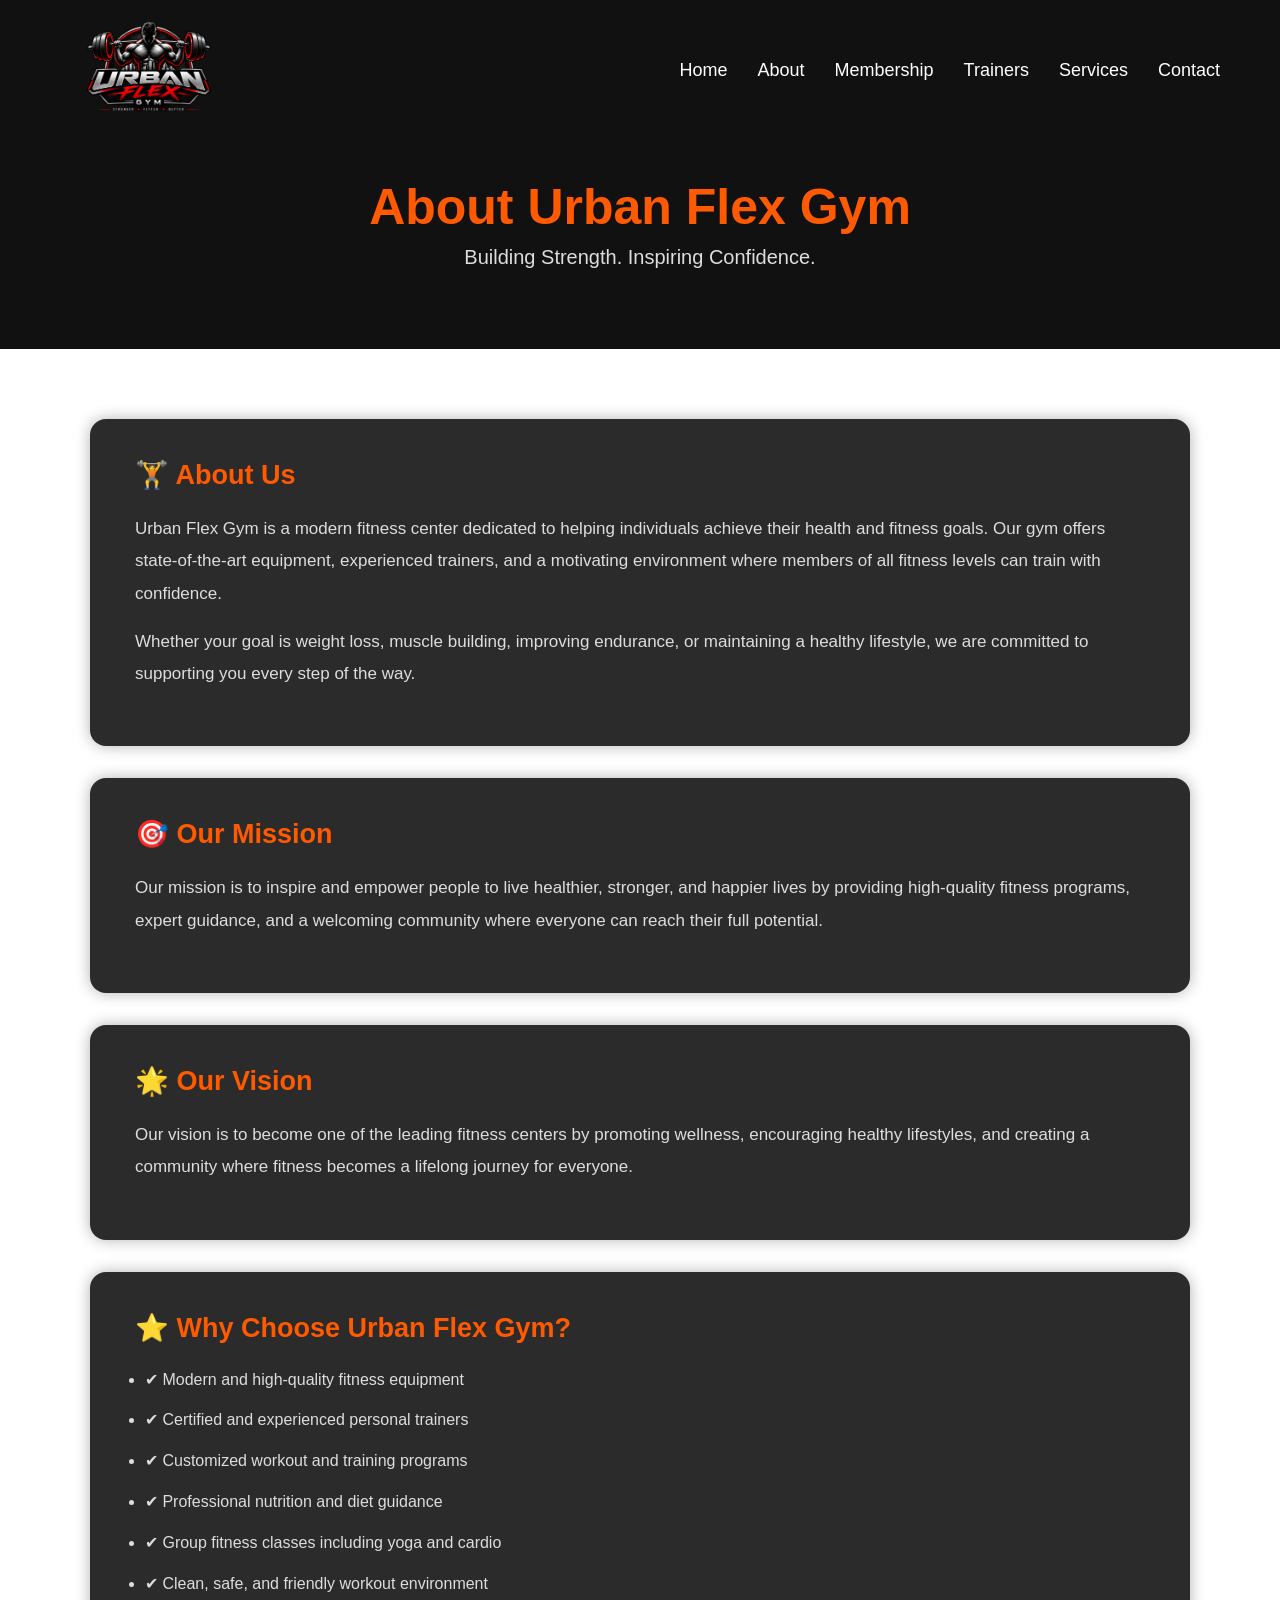
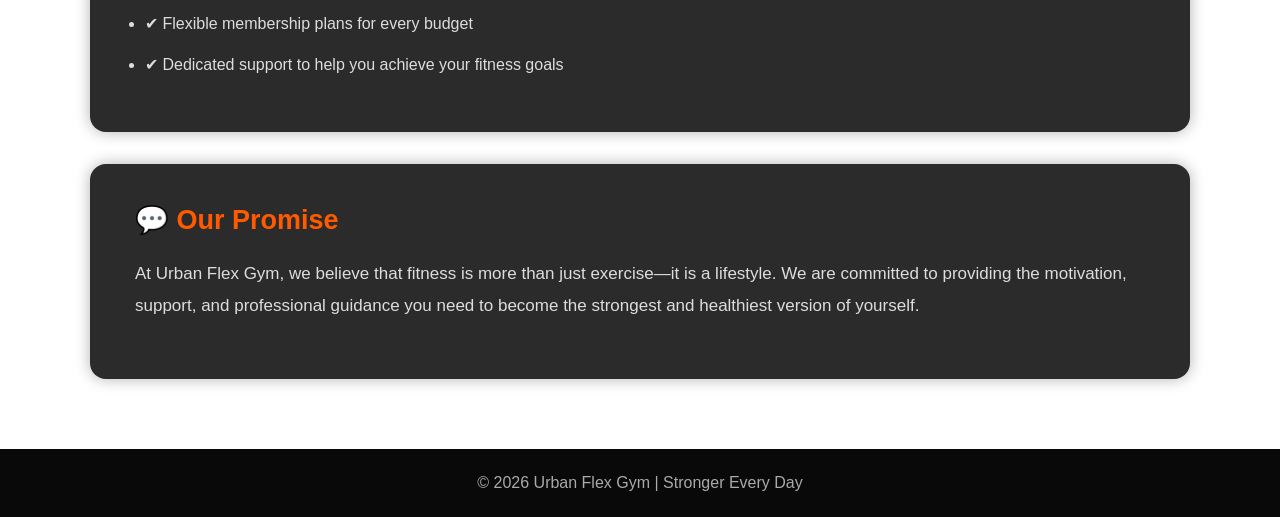
==== commit e7ad49f2: "Add files via upload" ====
--- a/about.html
+++ b/about.html
@@ -1,11 +1,12 @@
 <!DOCTYPE html>
 <html>
 <head>
+<meta charset="UTF-8">
+    <meta name="viewport" content="width=device-width, initial-scale=1.0">s
     <title>About Us</title>
     <link rel="stylesheet" href="style.css">
 </head>
 <body>
-
 <header>
     <nav class="navbar">
         <div class="logo">
--- a/style.css
+++ b/style.css
@@ -3088,4 +3088,155 @@
         line-height: 1.8;
         margin-bottom: 10px;
     }
+}
+/* ===== MOBILE TRAINERS SECTION ===== */
+@media (max-width: 768px) {
+
+    .trainers {
+        padding: 50px 15px;
+        min-height: auto;
+        overflow: hidden;
+    }
+
+    .trainers-heading {
+        padding: 0 10px;
+    }
+
+    .trainers-heading h2 {
+        font-size: 28px;
+    }
+
+    .trainers-heading p {
+        font-size: 13px;
+        line-height: 1.6;
+    }
+
+    .trainer-container {
+        display: grid;
+        grid-template-columns: 1fr;
+        gap: 25px;
+        width: 100%;
+        margin: 30px auto 0;
+    }
+
+    .trainer-card {
+        width: 100%;
+        max-width: 350px;
+        margin: 0 auto;
+    }
+
+    .trainer-card img {
+        width: 100%;
+        height: 280px;
+        object-fit: cover;
+    }
+}
+
+.contact-box a {
+    color: white !important;
+    text-decoration: none;
+}
+
+.contact-box a:hover {
+    color: white !important;
+}
+/* =========================
+   TRAINERS MOBILE FIX
+========================= */
+
+@media (max-width: 768px) {
+
+    .trainers {
+        padding: 100px 15px 50px;
+        width: 100%;
+        box-sizing: border-box;
+        overflow-x: hidden;
+    }
+
+    .trainers-heading {
+        text-align: center;
+        width: 100%;
+        box-sizing: border-box;
+        margin-bottom: 30px;
+    }
+
+    .trainers-heading h1 {
+        font-size: 28px;
+        line-height: 1.2;
+    }
+
+    .trainers-heading span {
+        display: block;
+        font-size: 14px;
+        line-height: 1.5;
+        padding: 0 10px;
+    }
+
+    .trainer-container {
+        display: grid;
+        grid-template-columns: 1fr;
+        gap: 25px;
+        width: 100%;
+        box-sizing: border-box;
+    }
+
+    .trainer-card {
+        width: 100%;
+        max-width: 400px;
+        margin: 0 auto;
+        box-sizing: border-box;
+    }
+
+    .trainer-image {
+        width: 100%;
+        height: 280px;
+        overflow: hidden;
+    }
+
+    .trainer-image img {
+        width: 100%;
+        height: 100%;
+        object-fit: cover;
+    }
+
+    .trainer-info {
+        padding: 20px 15px;
+        text-align: center;
+    }
+
+    .trainer-info h2 {
+        font-size: 22px;
+    }
+
+    .trainer-info h3 {
+        font-size: 15px;
+    }
+
+    .trainer-info p {
+        font-size: 14px;
+        line-height: 1.6;
+    }
+
+    .trainer-specialties {
+        display: flex;
+        flex-wrap: wrap;
+        justify-content: center;
+        gap: 8px;
+    }
+
+}
+@media screen and (max-width: 768px) {
+    .trainers .trainer-container {
+        display: flex !important;
+        flex-direction: column !important;
+        align-items: center !important;
+        width: 100% !important;
+        gap: 25px !important;
+    }
+
+    .trainers .trainer-card {
+        width: 100% !important;
+        max-width: 350px !important;
+        margin: 0 auto !important;
+    }
 }
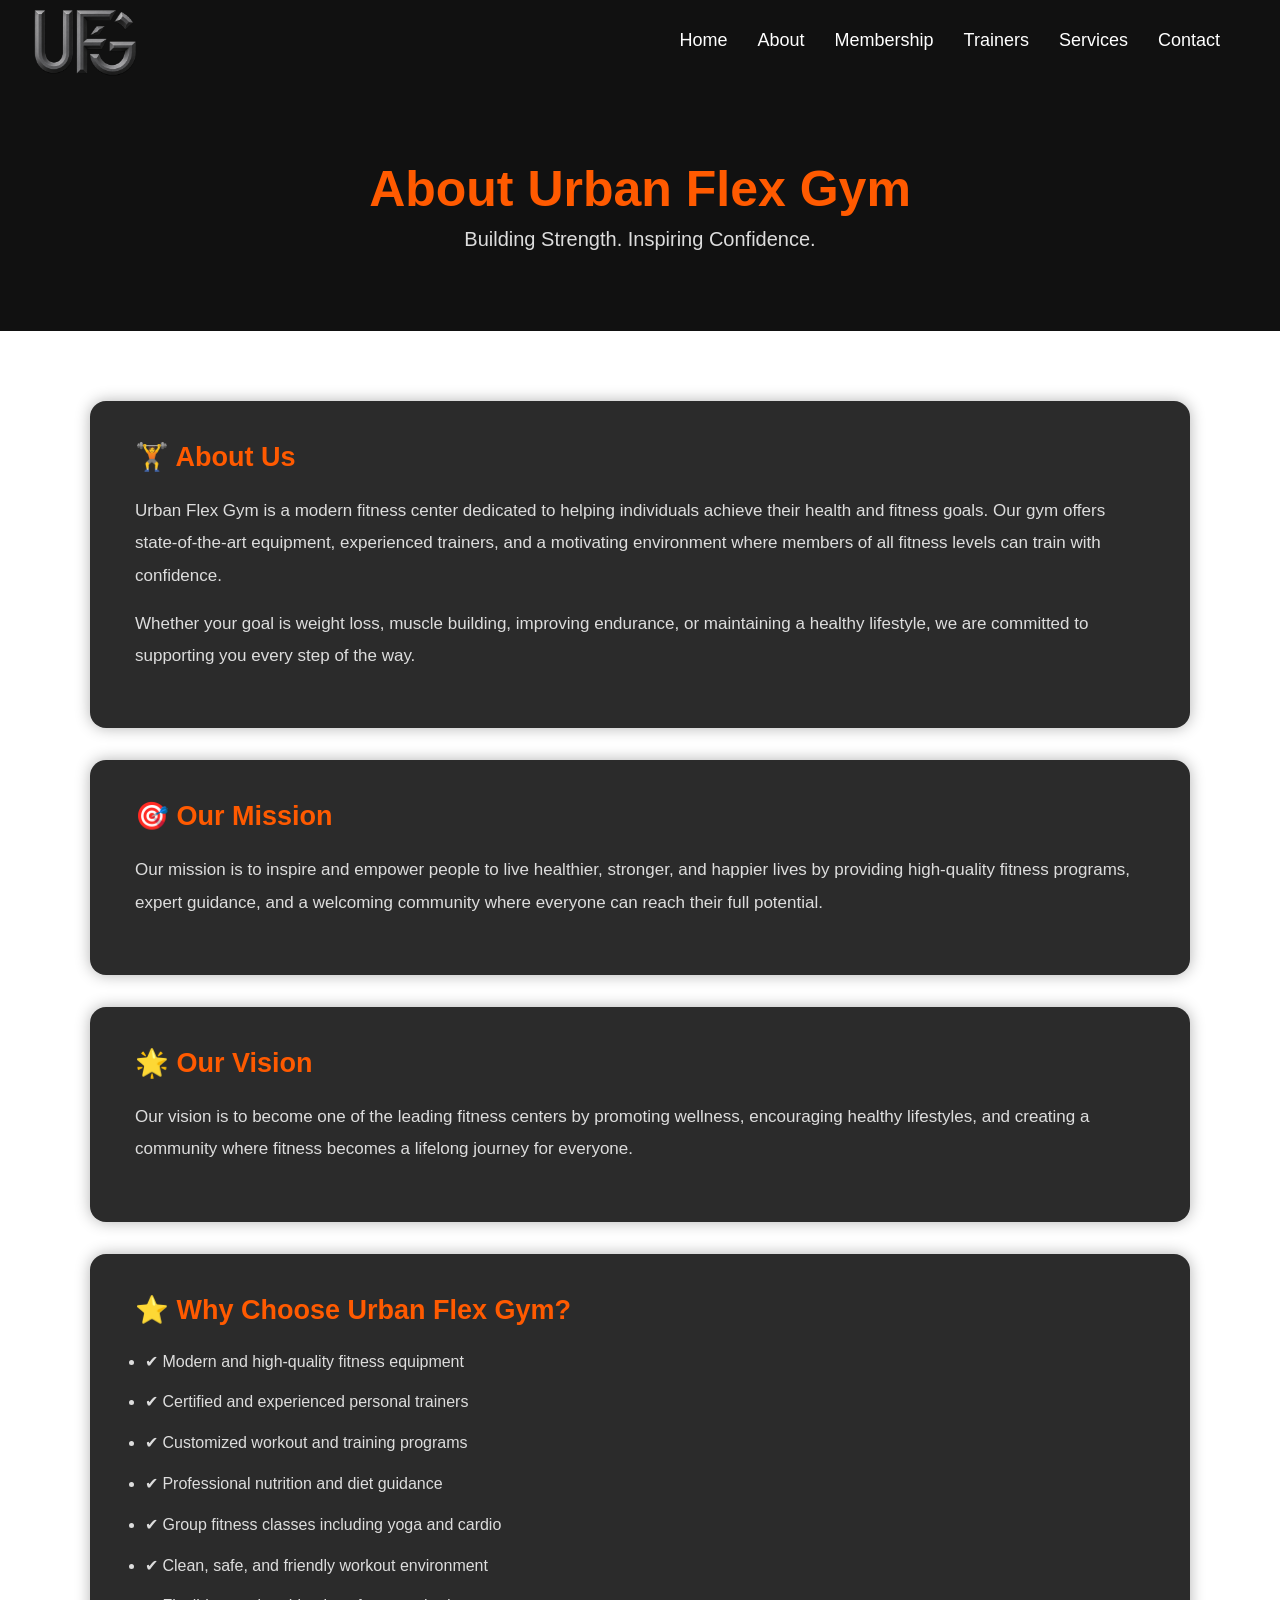
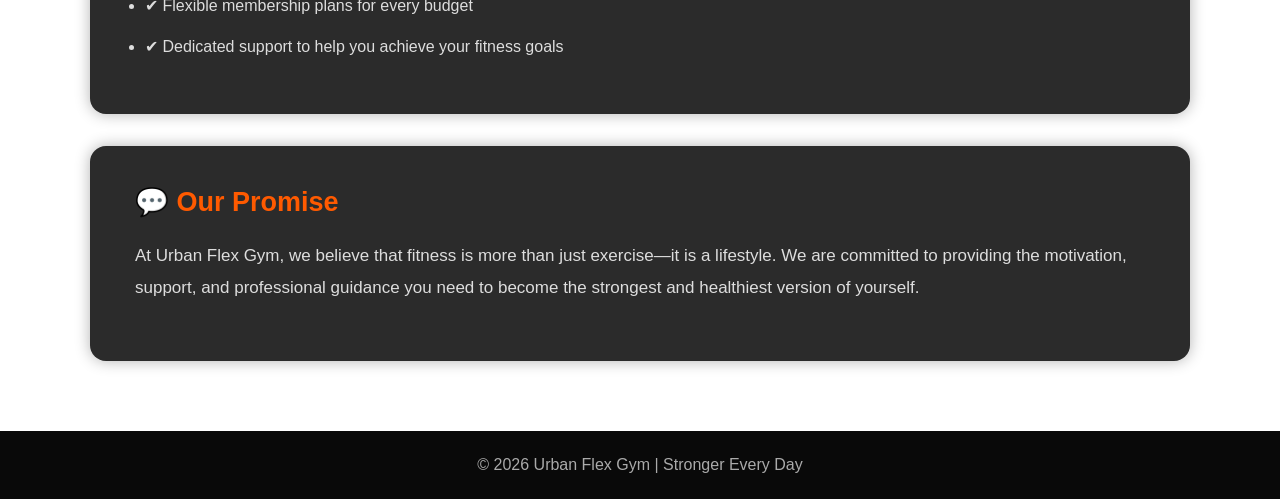
==== commit e55d7479: "Update about.html" ====
--- a/about.html
+++ b/about.html
@@ -2,7 +2,7 @@
 <html>
 <head>
 <meta charset="UTF-8">
-    <meta name="viewport" content="width=device-width, initial-scale=1.0">s
+    <meta name="viewport" content="width=device-width, initial-scale=1.0">
     <title>About Us</title>
     <link rel="stylesheet" href="style.css">
 </head>
@@ -10,7 +10,7 @@
 <header>
     <nav class="navbar">
         <div class="logo">
-            <img src="565ece31-063a-4059-86ee-0f051c8fa37d.png" alt="Urban Flex Gym logo" class="logo-img">
+            <img src="ufg.png" alt="Urban Flex Gym logo" class="logo-img">
            </div>
 
         <ul class="nav-links">
@@ -121,4 +121,4 @@
 </footer>
 
 </body>
-</html>+</html>
--- a/style.css
+++ b/style.css
@@ -17,15 +17,16 @@
     padding-top: 80px;
 }
 nav{
-    display:flex;
-    justify-content:space-between;
-    align-items:center;
-    padding:20px 60px;
-    background:#111;
     position:fixed;
     top:0;
     left:0;
     width:100%;
+    height:80px;
+    display:flex;
+    justify-content:space-between;
+    align-items:center;
+    padding:0 60px;
+    background:#111;
     z-index:1000;
 }
 .logo{
@@ -33,10 +34,15 @@
     font-size:30px;
     font-weight:bold;
 }
-.logo-img{
-    height: 100px;/*adjust size*/
-    width:auto;
-    display:block;
+.logo-img {
+    height: 100px;
+    width: auto;
+    position: absolute;
+    left: 30px;
+    top: 40px;
+    transform: translateY(-50%);
+    z-index: 10;
+    object-fit: contain;
 }
 .logo span{
     color:white;
@@ -2611,7 +2617,7 @@
     }
 
     .logo-img {
-        height: 60px;
+        height: 80px;
     }
 
     nav ul {
@@ -3239,4 +3245,78 @@
         max-width: 350px !important;
         margin: 0 auto !important;
     }
-}+    html,
+body {
+    width: 100%;
+    max-width: 100%;
+    overflow-x: hidden;
+}
+
+/* All images stay inside mobile screen */
+img {
+    max-width: 100%;
+    height: auto;
+}
+
+/* Prevent sections from becoming wider than screen */
+section,
+div {
+    max-width: 100%;
+}
+
+/* Mobile contact/map fix */
+@media screen and (max-width: 700px) {
+
+    .contact-page {
+        width: 100%;
+        max-width: 100%;
+        box-sizing: border-box;
+        overflow-x: hidden;
+    }
+
+    .contact-details,
+    .contact-form {
+        width: 100%;
+        max-width: 100%;
+        box-sizing: border-box;
+    }
+
+    .map-container {
+        width: 100%;
+        max-width: 100%;
+        box-sizing: border-box;
+    }
+
+    .map-container iframe {
+        width: 100%;
+        max-width: 100%;
+        height: 300px;
+        display: block;
+    }
+
+    /* Prevent long text from breaking the screen */
+    p,
+    h1,
+    h2,
+    h3,
+    h4,
+    a,
+    li {
+        overflow-wrap: break-word;
+        word-wrap: break-word;
+    }
+
+    /* Trainer images */
+    .trainer-image,
+    .trainer-image img {
+        max-width: 100%;
+        box-sizing: border-box;
+    }
+
+    /* Equipment images */
+    .equipment-item img {
+        max-width: 100%;
+        box-sizing: border-box;
+    }
+}
+}
